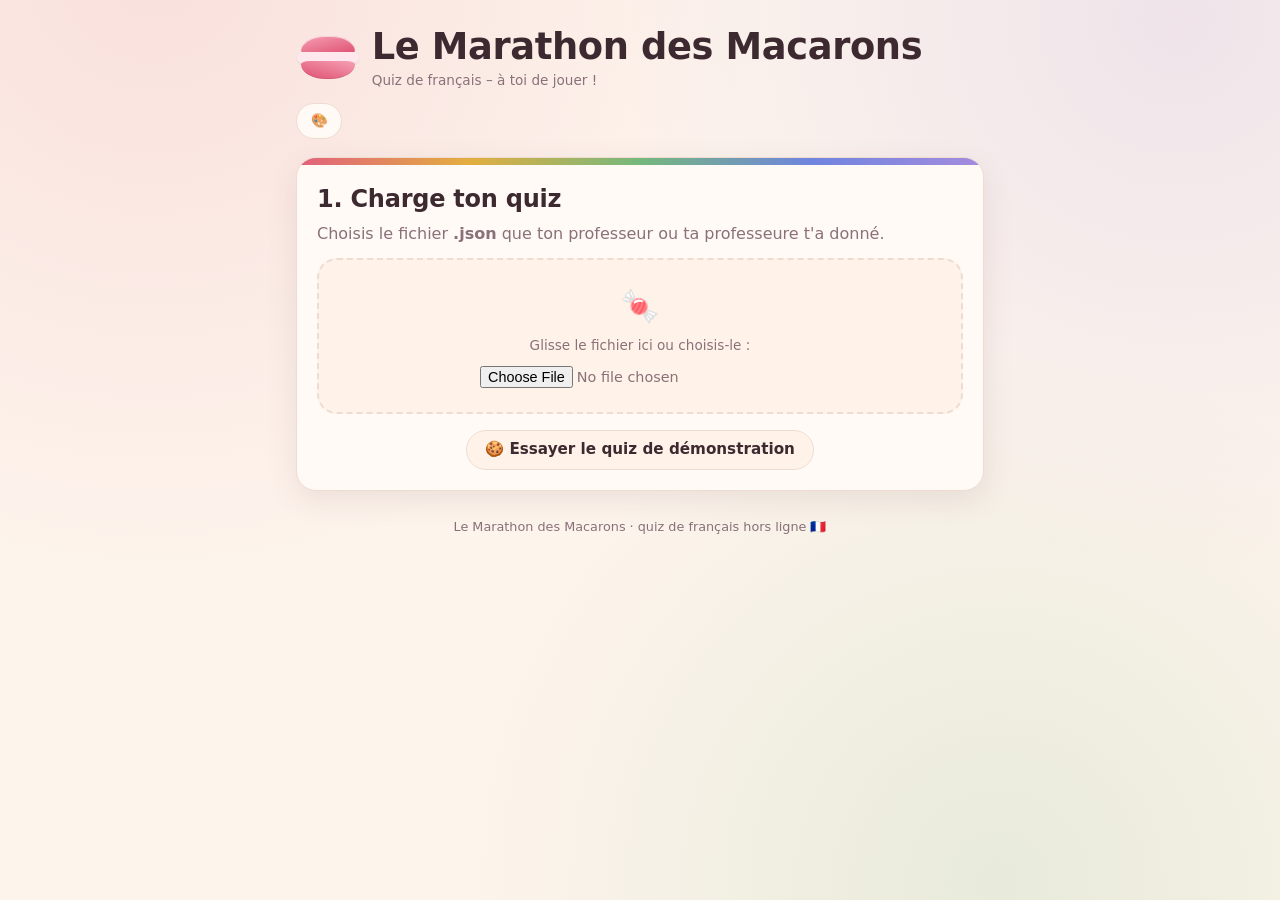
==== eleve.html @ 280887c2 "Le Marathon des Macarons: lokales Französisch-Quiz mit Lehrer- und Schüler-App Eine reine Datei-App " ====
<!DOCTYPE html>
<html lang="fr">
<head>
  <meta charset="UTF-8">
  <meta name="viewport" content="width=device-width, initial-scale=1.0">
  <title>Le Marathon des Macarons – Quiz de français</title>
  <link rel="icon" href="data:image/svg+xml,%3Csvg xmlns='http://www.w3.org/2000/svg' viewBox='0 0 64 64'%3E%3Cellipse cx='32' cy='23' rx='27' ry='16' fill='%23f6a0b4'/%3E%3Crect x='3' y='27' width='58' height='12' rx='6' fill='%23ffe7ee'/%3E%3Cellipse cx='32' cy='43' rx='27' ry='16' fill='%23de4f70'/%3E%3C/svg%3E">
  <link rel="stylesheet" href="assets/macaron.css">
  <link rel="stylesheet" href="assets/player.css">
  <style>
    .dropzone {
      border: 2px dashed var(--bord);
      border-radius: var(--rayon);
      padding: 22px;
      text-align: center;
      background: var(--coque-2);
      transition: border-color .15s ease, background .15s ease;
    }
    .dropzone.survol { border-color: var(--framboise); background: var(--framboise-voile); }
    .dropzone input[type="file"] { margin: 10px auto 0; max-width: 320px; }
    .resume { display: grid; gap: 6px; margin: 0 0 1rem; padding: 0; list-style: none; }
    .resume li { display: flex; gap: .5rem; align-items: baseline; font-size: .92rem; }
    .resume b { font-weight: 700; }
    .nom-actuel { font-size: 1.5rem; font-weight: 800; color: var(--framboise); }
    .reglages { border-top: 1px solid var(--bord); margin-top: 1rem; padding-top: 1rem; }
    .reglages fieldset { border: none; padding: 0; margin: 0 0 .8rem; }
    .reglages legend { font-weight: 700; font-size: .88rem; padding: 0; margin-bottom: .35rem; }
  </style>
</head>
<body>
  <div class="page page--etroite">
    <div class="topbar">
      <div class="brand">
        <span class="macaron macaron--l" data-flavor="framboise" aria-hidden="true">
          <i class="coque-haut"></i><i class="ganache"></i><i class="coque-bas"></i>
        </span>
        <div>
          <h1>Le Marathon des Macarons</h1>
          <p class="muted small" id="sousTitre">Quiz de français – à toi de jouer !</p>
        </div>
      </div>
      <div class="spacer"></div>
      <button type="button" class="theme-toggle" id="btnTheme" title="Changer les couleurs">🎨</button>
    </div>

    <!-- 1. Charger -->
    <section class="card card--ganache" data-ecran="charger">
      <h2>1. Charge ton quiz</h2>
      <p class="muted">Choisis le fichier <strong>.json</strong> que ton professeur ou ta professeure t'a donné.</p>
      <div class="dropzone" id="zoneDepot">
        <div style="font-size:2rem" aria-hidden="true">🍬</div>
        <p class="small muted" style="margin:.2rem 0 0">Glisse le fichier ici ou choisis-le&nbsp;:</p>
        <input type="file" id="fichierQuiz" accept=".json,application/json" aria-label="Fichier du quiz">
      </div>
      <div class="row row--center" style="margin-top:1rem">
        <button type="button" class="btn btn--doux" id="btnDemo">🍪 Essayer le quiz de démonstration</button>
      </div>
    </section>

    <!-- 2. Préparation -->
    <section class="card card--ganache hidden" data-ecran="preparer">
      <h2 id="titreQuiz">Quiz</h2>
      <p class="muted" id="sousTitreQuiz"></p>

      <ul class="resume" id="resumeQuiz"></ul>

      <div class="card" style="box-shadow:none">
        <h3>Ton nom de course</h3>
        <p class="muted small">Un prénom est tiré au sort. Tu peux le changer ou écrire le tien.</p>
        <p class="nom-actuel" id="nomActuel">Camille</p>
        <div class="row">
          <input type="text" id="champNom" maxlength="28" aria-label="Ton nom" placeholder="Ton nom">
          <button type="button" class="btn btn--doux" id="btnTirerNom">🎲 Tirer un autre nom</button>
        </div>
        <p class="small muted hidden" id="meilleurScore"></p>
      </div>

      <div class="reglages hidden" id="reglagesEleve">
        <h3>Tes réglages</h3>
        <p class="muted small">Ton professeur t'autorise à choisir toi-même.</p>

        <fieldset>
          <legend>Ordre des questions</legend>
          <label class="check"><input type="radio" name="ordre" value="sequential"><span>Dans l'ordre du quiz</span></label>
          <label class="check"><input type="radio" name="ordre" value="random"><span>Au hasard 🎲</span></label>
        </fieldset>

        <fieldset>
          <legend>Nombre de questions</legend>
          <label class="check"><input type="radio" name="nombre" value="all"><span>Toutes les questions (<span id="totalQuestions">0</span>)</span></label>
          <label class="check">
            <input type="radio" name="nombre" value="fixed">
            <span>Exactement
              <input type="number" class="nombre-mini" id="nombreExact" min="1" value="10" aria-label="Nombre exact de questions">
              questions</span>
          </label>
          <label class="check">
            <input type="radio" name="nombre" value="range">
            <span>Au hasard entre
              <input type="number" class="nombre-mini" id="nombreMin" min="1" value="5" aria-label="Minimum">
              et
              <input type="number" class="nombre-mini" id="nombreMax" min="1" value="10" aria-label="Maximum">
              questions</span>
          </label>
        </fieldset>
      </div>

      <div class="row row--center" style="margin-top:1rem">
        <button type="button" class="btn" id="btnCommencer">🏁 Commencer le marathon</button>
        <button type="button" class="btn btn--doux" id="btnAutreQuiz">Changer de quiz</button>
      </div>
    </section>

    <!-- 3. Jeu -->
    <section class="hidden" data-ecran="jeu">
      <div id="zoneJeu"></div>
      <div class="row row--center" style="margin-top:1rem">
        <button type="button" class="btn btn--doux btn--mini" id="btnAbandonner">Quitter le quiz</button>
      </div>
    </section>

    <footer class="app-footer">
      Le Marathon des Macarons · quiz de français hors ligne 🇫🇷
    </footer>
  </div>

  <script src="assets/core.js"></script>
  <script src="assets/player.js"></script>
  <script src="assets/demo.js"></script>
  <script src="assets/eleve.js"></script>
</body>
</html>
---- assets/macaron.css ----
/* ==========================================================================
   Le Marathon des Macarons – gemeinsames Design-System
   Ein Macaron besteht aus zwei Schalen (coques) und einer Fuellung (ganache).
   Dieses Motiv zieht sich durch Farben, Karten, Buttons und Fortschritt.
   ========================================================================== */

/* ---------- 1. Farbtoken ---------- */
:root {
  color-scheme: light dark;

  /* Grundflaechen */
  --creme: #fdf4ec;
  --creme-2: #f6e6d8;
  --coque: #fffaf5;
  --coque-2: #fff3e9;
  --encre: #3d2a30;
  --doux: #8a7079;
  --bord: #efdcd1;
  --ombre: 0 10px 30px rgba(94, 54, 66, 0.10);
  --ombre-forte: 0 18px 44px rgba(94, 54, 66, 0.18);

  /* Macaron-Sorten */
  --framboise: #de4f70;
  --framboise-clair: #f38aa2;
  --framboise-voile: rgba(222, 79, 112, 0.12);
  --pistache: #66b06f;
  --pistache-voile: rgba(102, 176, 111, 0.14);
  --lavande: #9b7fdb;
  --lavande-voile: rgba(155, 127, 219, 0.14);
  --citron: #e0a52c;
  --citron-voile: rgba(224, 165, 44, 0.16);
  --myrtille: #5f77dd;
  --myrtille-voile: rgba(95, 119, 221, 0.14);
  --chocolat: #7d5241;

  /* Bedeutungen */
  --juste: var(--pistache);
  --faux: var(--framboise);
  --champ-bg: #fffdfb;

  --rayon: 20px;
  --rayon-s: 12px;
  --police: "Avenir Next", "Segoe UI", system-ui, -apple-system, BlinkMacSystemFont, sans-serif;
}

/* Dunkles Schema: Schokoladen-Atelier */
@media (prefers-color-scheme: dark) {
  :root:not([data-theme="light"]) {
    --creme: #1d1418;
    --creme-2: #241a1f;
    --coque: #2a1e23;
    --coque-2: #33242a;
    --encre: #f6e8e2;
    --doux: #b59ca5;
    --bord: #453137;
    --ombre: 0 10px 30px rgba(0, 0, 0, 0.45);
    --ombre-forte: 0 18px 44px rgba(0, 0, 0, 0.6);
    --framboise: #f2718e;
    --framboise-clair: #f9a3b7;
    --framboise-voile: rgba(242, 113, 142, 0.18);
    --pistache: #86cb8e;
    --pistache-voile: rgba(134, 203, 142, 0.18);
    --lavande: #b79ff0;
    --lavande-voile: rgba(183, 159, 240, 0.18);
    --citron: #f0c057;
    --citron-voile: rgba(240, 192, 87, 0.2);
    --myrtille: #8b9df0;
    --myrtille-voile: rgba(139, 157, 240, 0.18);
    --champ-bg: #221a1e;
  }
}
:root[data-theme="dark"] {
  --creme: #1d1418;
  --creme-2: #241a1f;
  --coque: #2a1e23;
  --coque-2: #33242a;
  --encre: #f6e8e2;
  --doux: #b59ca5;
  --bord: #453137;
  --ombre: 0 10px 30px rgba(0, 0, 0, 0.45);
  --ombre-forte: 0 18px 44px rgba(0, 0, 0, 0.6);
  --framboise: #f2718e;
  --framboise-clair: #f9a3b7;
  --framboise-voile: rgba(242, 113, 142, 0.18);
  --pistache: #86cb8e;
  --pistache-voile: rgba(134, 203, 142, 0.18);
  --lavande: #b79ff0;
  --lavande-voile: rgba(183, 159, 240, 0.18);
  --citron: #f0c057;
  --citron-voile: rgba(240, 192, 87, 0.2);
  --myrtille: #8b9df0;
  --myrtille-voile: rgba(139, 157, 240, 0.18);
  --champ-bg: #221a1e;
}

/* ---------- 2. Basis ---------- */
* { box-sizing: border-box; }

html, body { min-height: 100%; }

body {
  margin: 0;
  font-family: var(--police);
  color: var(--encre);
  background:
    radial-gradient(circle at 12% -4%, var(--framboise-voile), transparent 42%),
    radial-gradient(circle at 92% 2%, var(--lavande-voile), transparent 38%),
    radial-gradient(circle at 78% 98%, var(--pistache-voile), transparent 40%),
    var(--creme);
  background-attachment: fixed;
  line-height: 1.55;
  -webkit-text-size-adjust: 100%;
}

h1, h2, h3, h4 { line-height: 1.25; margin: 0 0 0.5rem; letter-spacing: -0.01em; }
h1 { font-size: clamp(1.6rem, 4vw, 2.3rem); }
h2 { font-size: clamp(1.2rem, 2.6vw, 1.5rem); }
h3 { font-size: 1.05rem; }
p { margin: 0 0 0.7rem; }
a { color: var(--framboise); }

.page { max-width: 1120px; margin: 0 auto; padding: 24px 16px 64px; }
.page--etroite { max-width: 720px; }

.muted { color: var(--doux); }
.small { font-size: 0.85rem; }
.tiny { font-size: 0.76rem; }
.center { text-align: center; }
.hidden { display: none !important; }
.stack > * + * { margin-top: 0.75rem; }
.row { display: flex; flex-wrap: wrap; gap: 10px; align-items: center; }
.row--end { justify-content: flex-end; }
.row--between { justify-content: space-between; }
.row--center { justify-content: center; }
.spacer { flex: 1 1 auto; }

/* ---------- 3. Das Macaron ---------- */
.macaron {
  --taille: 34px;
  --m-base: var(--framboise);
  --m-clair: var(--framboise-clair);
  --m-ganache: #ffe9f0;
  position: relative;
  display: inline-block;
  flex: none;
  width: var(--taille);
  height: calc(var(--taille) * 0.78);
  /* Platz fuer die seitlich ueberstehende Fuellung */
  margin-inline: calc(var(--taille) * 0.09);
  vertical-align: middle;
}
.macaron i {
  position: absolute;
  left: 0;
  right: 0;
  display: block;
}
.macaron .coque-haut {
  top: 0;
  height: 42%;
  border-radius: 50% 50% 18% 18% / 90% 90% 20% 20%;
  background: linear-gradient(165deg, var(--m-clair), var(--m-base));
  box-shadow: inset 0 1px 0 rgba(255, 255, 255, 0.6);
}
.macaron .ganache {
  top: 38%;
  height: 26%;
  left: -8%;
  right: -8%;
  border-radius: 999px;
  background: var(--m-ganache);
  box-shadow: 0 1px 2px rgba(0, 0, 0, 0.08);
}
.macaron .coque-bas {
  bottom: 0;
  height: 42%;
  border-radius: 18% 18% 50% 50% / 20% 20% 90% 90%;
  background: linear-gradient(15deg, var(--m-base), var(--m-clair));
  box-shadow: inset 0 -1px 0 rgba(0, 0, 0, 0.08);
}

.macaron[data-flavor="framboise"] { --m-base: #de4f70; --m-clair: #f6a0b4; --m-ganache: #ffe7ee; }
.macaron[data-flavor="pistache"]  { --m-base: #6cb175; --m-clair: #a9d9ad; --m-ganache: #eefaea; }
.macaron[data-flavor="lavande"]   { --m-base: #9b7fdb; --m-clair: #c5b1f0; --m-ganache: #f1ecff; }
.macaron[data-flavor="citron"]    { --m-base: #e6b23c; --m-clair: #f7d783; --m-ganache: #fff5dc; }
.macaron[data-flavor="myrtille"]  { --m-base: #5f77dd; --m-clair: #a3b2f2; --m-ganache: #e9edff; }
.macaron[data-flavor="chocolat"]  { --m-base: #8a5a45; --m-clair: #bd8b72; --m-ganache: #f6e6da; }
.macaron[data-flavor="vanille"]   { --m-base: #d9c39a; --m-clair: #f0e3c6; --m-ganache: #fffaf0; }

.macaron--xs { --taille: 18px; }
.macaron--s { --taille: 26px; }
.macaron--l { --taille: 54px; }
.macaron--xl { --taille: 84px; }

/* Zustaende im Fortschrittsbalken */
.macaron--todo { filter: saturate(0.12) opacity(0.5); }
.macaron--rate { filter: saturate(0.3) opacity(0.85); }
.macaron--rate::after {
  content: "";
  position: absolute;
  left: 46%;
  top: 4%;
  width: 8%;
  height: 92%;
  background: rgba(0, 0, 0, 0.28);
  transform: rotate(12deg);
  border-radius: 2px;
}
.macaron--actif { animation: macaron-pouls 1.5s ease-in-out infinite; }
@keyframes macaron-pouls {
  0%, 100% { transform: translateY(0) scale(1); }
  50% { transform: translateY(-3px) scale(1.06); }
}

/* ---------- 4. Karten ---------- */
.card {
  position: relative;
  background: var(--coque);
  border: 1px solid var(--bord);
  border-radius: var(--rayon);
  padding: 20px;
  box-shadow: var(--ombre);
}
.card + .card { margin-top: 16px; }
.card--ganache { padding-top: 26px; overflow: hidden; }
/* Die "Fuellung": ein farbiger Streifen am oberen Kartenrand */
.card--ganache::before {
  content: "";
  position: absolute;
  inset: 0 0 auto 0;
  height: 7px;
  background: linear-gradient(90deg, var(--framboise), var(--citron), var(--pistache), var(--myrtille), var(--lavande));
  opacity: 0.9;
}
.card__title { display: flex; align-items: center; gap: 10px; margin-bottom: 4px; }

/* ---------- 5. Buttons ---------- */
.btn {
  appearance: none;
  border: 1px solid transparent;
  border-radius: 999px;
  padding: 0.6rem 1.15rem;
  font: inherit;
  font-weight: 650;
  font-size: 0.95rem;
  cursor: pointer;
  display: inline-flex;
  align-items: center;
  justify-content: center;
  gap: 0.45rem;
  color: #fff;
  background: linear-gradient(135deg, var(--framboise-clair), var(--framboise));
  box-shadow: 0 6px 16px var(--framboise-voile);
  transition: transform 0.12s ease, box-shadow 0.12s ease, filter 0.12s ease;
  text-decoration: none;
  line-height: 1.3;
}
.btn:hover { transform: translateY(-1px); filter: brightness(1.04); box-shadow: var(--ombre); }
.btn:active { transform: translateY(0); filter: brightness(0.97); }
.btn:focus-visible { outline: 3px solid var(--lavande); outline-offset: 2px; }
.btn[disabled] { opacity: 0.5; cursor: not-allowed; transform: none; filter: none; }

.btn--doux {
  background: var(--coque-2);
  color: var(--encre);
  border-color: var(--bord);
  box-shadow: none;
}
.btn--doux:hover { background: var(--creme-2); }
.btn--pistache { background: linear-gradient(135deg, #9ad3a0, var(--pistache)); box-shadow: 0 6px 16px var(--pistache-voile); }
.btn--lavande { background: linear-gradient(135deg, #c2adf2, var(--lavande)); box-shadow: 0 6px 16px var(--lavande-voile); }
.btn--danger { background: none; color: var(--framboise); border-color: var(--bord); box-shadow: none; }
.btn--danger:hover { background: var(--framboise-voile); }
.btn--mini { padding: 0.28rem 0.7rem; font-size: 0.8rem; }
.btn--bloc { width: 100%; }

.icon-btn {
  appearance: none;
  border: 1px solid var(--bord);
  background: var(--coque-2);
  color: var(--doux);
  border-radius: 999px;
  width: 34px;
  height: 34px;
  display: inline-flex;
  align-items: center;
  justify-content: center;
  cursor: pointer;
  font-size: 0.95rem;
  padding: 0;
  flex: none;
  transition: background 0.12s ease, color 0.12s ease;
}
.icon-btn:hover { background: var(--creme-2); color: var(--encre); }
.icon-btn:focus-visible { outline: 3px solid var(--lavande); outline-offset: 2px; }

/* ---------- 6. Formularfelder ---------- */
label { display: block; font-size: 0.88rem; font-weight: 650; margin-bottom: 0.3rem; }
.field { margin-bottom: 0.9rem; }
.field > .hint { display: block; margin-top: 0.25rem; font-size: 0.78rem; color: var(--doux); }

input[type="text"],
input[type="number"],
input[type="search"],
textarea,
select {
  width: 100%;
  padding: 0.55rem 0.7rem;
  border-radius: var(--rayon-s);
  border: 1.5px solid var(--bord);
  background: var(--champ-bg);
  color: var(--encre);
  font: inherit;
  font-size: 0.95rem;
}
textarea { min-height: 72px; resize: vertical; }
input:focus, textarea:focus, select:focus {
  outline: none;
  border-color: var(--framboise);
  box-shadow: 0 0 0 3px var(--framboise-voile);
}
input[type="file"] {
  width: 100%;
  font: inherit;
  font-size: 0.9rem;
  color: var(--doux);
}
input[type="range"] { width: 100%; accent-color: var(--framboise); }
input[type="checkbox"], input[type="radio"] { accent-color: var(--framboise); width: 1.05rem; height: 1.05rem; }

.check {
  display: flex;
  align-items: flex-start;
  gap: 0.55rem;
  font-weight: 500;
  font-size: 0.92rem;
  margin: 0 0 0.55rem;
  cursor: pointer;
}
.check input { margin-top: 0.2rem; flex: none; }

/* Schmales Zahlenfeld, das mitten im Fliesstext steht */
input.nombre-mini {
  display: inline-block;
  width: 5rem;
  padding: 0.3rem 0.45rem;
}

.grid-2 { display: grid; grid-template-columns: repeat(auto-fit, minmax(210px, 1fr)); gap: 0 16px; }

/* ---------- 7. Pastilles / Badges ---------- */
.pill {
  display: inline-flex;
  align-items: center;
  gap: 0.35rem;
  padding: 0.16rem 0.65rem;
  border-radius: 999px;
  font-size: 0.76rem;
  font-weight: 650;
  background: var(--coque-2);
  border: 1px solid var(--bord);
  color: var(--doux);
  white-space: nowrap;
}
.pill--framboise { background: var(--framboise-voile); color: var(--framboise); border-color: transparent; }
.pill--pistache { background: var(--pistache-voile); color: var(--pistache); border-color: transparent; }
.pill--lavande { background: var(--lavande-voile); color: var(--lavande); border-color: transparent; }
.pill--citron { background: var(--citron-voile); color: var(--citron); border-color: transparent; }
.pill--myrtille { background: var(--myrtille-voile); color: var(--myrtille); border-color: transparent; }

/* ---------- 8. Fortschritt: eine Reihe Macarons ---------- */
.macaron-bar {
  display: flex;
  flex-wrap: wrap;
  gap: 6px;
  align-items: flex-end;
  justify-content: center;
  padding: 4px 0 8px;
}

/* ---------- 9. Modal ---------- */
.modal-backdrop {
  position: fixed;
  inset: 0;
  background: rgba(45, 25, 32, 0.55);
  backdrop-filter: blur(3px);
  display: flex;
  align-items: center;
  justify-content: center;
  padding: 16px;
  z-index: 50;
}
.modal {
  background: var(--coque);
  border: 1px solid var(--bord);
  border-radius: var(--rayon);
  box-shadow: var(--ombre-forte);
  width: min(720px, 100%);
  max-height: min(88vh, 900px);
  overflow: auto;
  padding: 22px;
}
.modal--large { width: min(920px, 100%); }

/* ---------- 10. Toast ---------- */
.toast-zone {
  position: fixed;
  left: 50%;
  bottom: 22px;
  transform: translateX(-50%);
  display: flex;
  flex-direction: column;
  gap: 8px;
  z-index: 80;
  pointer-events: none;
  width: min(420px, calc(100vw - 32px));
}
.toast {
  background: var(--encre);
  color: var(--creme);
  border-radius: 999px;
  padding: 0.6rem 1.1rem;
  font-size: 0.9rem;
  font-weight: 600;
  box-shadow: var(--ombre-forte);
  text-align: center;
  animation: toast-in 0.25s ease;
}
.toast--erreur { background: var(--framboise); color: #fff; }
.toast--ok { background: var(--pistache); color: #12250f; }
@keyframes toast-in {
  from { opacity: 0; transform: translateY(10px); }
  to { opacity: 1; transform: translateY(0); }
}

/* ---------- 11. Kopfzeile ---------- */
.topbar {
  display: flex;
  align-items: center;
  gap: 12px;
  flex-wrap: wrap;
  margin-bottom: 18px;
}
.brand { display: flex; align-items: center; gap: 12px; text-decoration: none; color: inherit; }
.brand h1 { margin: 0; }
.brand p { margin: 0; }

.theme-toggle {
  appearance: none;
  border: 1px solid var(--bord);
  background: var(--coque);
  color: var(--encre);
  border-radius: 999px;
  padding: 0.4rem 0.85rem;
  cursor: pointer;
  font: inherit;
  font-size: 0.85rem;
  display: inline-flex;
  align-items: center;
  gap: 0.4rem;
}
.theme-toggle:hover { background: var(--coque-2); }

.app-footer {
  text-align: center;
  color: var(--doux);
  font-size: 0.8rem;
  padding: 26px 16px 8px;
}

/* ---------- 12. Bewegung sparsam ---------- */
@media (prefers-reduced-motion: reduce) {
  *, *::before, *::after {
    animation-duration: 0.001ms !important;
    animation-iteration-count: 1 !important;
    transition-duration: 0.001ms !important;
  }
}
---- assets/player.css ----
/* ==========================================================================
   Spiel-Oberflaeche (Schueler-App und Vorschau im Lehrer-Editor)
   ========================================================================== */

.player { max-width: 720px; margin: 0 auto; }

.player__head { margin-bottom: 14px; }
.player__meta {
  display: flex;
  align-items: center;
  gap: 10px;
  flex-wrap: wrap;
  justify-content: space-between;
  font-size: 0.85rem;
  color: var(--doux);
}
.player__score { font-weight: 800; color: var(--framboise); font-variant-numeric: tabular-nums; }

.chrono {
  display: inline-flex;
  align-items: center;
  gap: 0.3rem;
  font-variant-numeric: tabular-nums;
  font-weight: 650;
}
.chrono__jauge {
  width: 64px;
  height: 7px;
  border-radius: 999px;
  background: var(--coque-2);
  border: 1px solid var(--bord);
  overflow: hidden;
}
.chrono__jauge i {
  display: block;
  height: 100%;
  background: linear-gradient(90deg, var(--citron), var(--framboise));
  transition: width 0.2s linear;
}

.question-card { overflow: hidden; }
.question-prompt {
  font-size: clamp(1.05rem, 2.6vw, 1.3rem);
  font-weight: 650;
  margin: 0.3rem 0 1rem;
  white-space: pre-wrap;
}

.options { display: grid; gap: 8px; }
.option {
  display: flex;
  align-items: center;
  gap: 0.6rem;
  width: 100%;
  text-align: left;
  padding: 0.7rem 0.9rem;
  border-radius: 14px;
  border: 1.5px solid var(--bord);
  background: var(--coque-2);
  color: var(--encre);
  font: inherit;
  font-size: 0.98rem;
  cursor: pointer;
  transition: transform 0.1s ease, border-color 0.12s ease, background 0.12s ease;
}
.option:hover:not([disabled]) { border-color: var(--framboise); transform: translateX(2px); }
.option:focus-visible { outline: 3px solid var(--lavande); outline-offset: 2px; }
.option[disabled] { cursor: default; }
.option__key {
  flex: none;
  width: 26px;
  height: 26px;
  border-radius: 999px;
  background: var(--coque);
  border: 1.5px solid var(--bord);
  display: inline-flex;
  align-items: center;
  justify-content: center;
  font-size: 0.8rem;
  font-weight: 800;
  color: var(--doux);
}
.option__text { flex: 1 1 auto; }
.option--juste { border-color: var(--pistache); background: var(--pistache-voile); }
.option--juste .option__key { border-color: var(--pistache); color: var(--pistache); }
.option--rate { border-color: var(--framboise); background: var(--framboise-voile); }
.option--rate .option__key { border-color: var(--framboise); color: var(--framboise); }
.option--pale { opacity: 0.55; }

.vf-row { display: grid; grid-template-columns: 1fr 1fr; gap: 10px; }
.vf-row .option { justify-content: center; font-size: 1.05rem; font-weight: 700; }

.gap-phrase {
  font-size: clamp(1rem, 2.4vw, 1.2rem);
  line-height: 2.4;
  margin-bottom: 0.8rem;
  white-space: pre-wrap;
}
.gap-input {
  display: inline-block;
  width: auto;
  min-width: 7ch;
  max-width: 100%;
  padding: 0.2rem 0.5rem;
  border-radius: 10px;
  border: 1.5px dashed var(--framboise);
  background: var(--champ-bg);
  font: inherit;
  font-size: 0.95em;
  text-align: center;
}
.gap-input--juste { border-style: solid; border-color: var(--pistache); background: var(--pistache-voile); }
.gap-input--rate { border-style: solid; border-color: var(--framboise); background: var(--framboise-voile); }

.text-answer { display: flex; gap: 8px; flex-wrap: wrap; }
.text-answer input { flex: 1 1 220px; }

.hint-box {
  margin-top: 0.8rem;
  padding: 0.65rem 0.85rem;
  border-radius: 14px;
  background: var(--citron-voile);
  border: 1px solid transparent;
  font-size: 0.92rem;
}

.feedback {
  margin-top: 1rem;
  padding: 0.85rem 1rem;
  border-radius: 16px;
  border: 1.5px solid var(--bord);
  background: var(--coque-2);
}
.feedback--juste { border-color: var(--pistache); background: var(--pistache-voile); }
.feedback--rate { border-color: var(--framboise); background: var(--framboise-voile); }
.feedback__title { display: flex; align-items: center; gap: 0.5rem; font-weight: 800; margin-bottom: 0.3rem; }
.feedback__line { margin: 0.15rem 0; font-size: 0.92rem; }
.feedback__points {
  display: inline-flex;
  align-items: center;
  gap: 0.35rem;
  padding: 0.1rem 0.6rem;
  border-radius: 999px;
  background: var(--coque);
  border: 1px solid var(--bord);
  font-weight: 800;
  font-size: 0.82rem;
  font-variant-numeric: tabular-nums;
}

/* Reaktionen */
.fx-juste { animation: pouls-juste 560ms ease-out; }
@keyframes pouls-juste {
  0% { box-shadow: var(--ombre); }
  35% { box-shadow: 0 0 0 10px var(--pistache-voile); }
  100% { box-shadow: var(--ombre); }
}
.fx-rate { animation: secousse 380ms ease-in-out; }
@keyframes secousse {
  0%, 100% { transform: translateX(0); }
  25% { transform: translateX(-6px); }
  50% { transform: translateX(6px); }
  75% { transform: translateX(-3px); }
}

.confetti { position: absolute; inset: 0; pointer-events: none; overflow: hidden; border-radius: var(--rayon); }
.confetti span {
  position: absolute;
  top: -14px;
  width: 10px;
  height: 8px;
  border-radius: 999px 999px 40% 40%;
  animation: tombe 1000ms ease-in forwards;
}
@keyframes tombe {
  0% { transform: translateY(0) rotate(0deg); opacity: 1; }
  100% { transform: translateY(460px) rotate(300deg); opacity: 0; }
}

/* Ergebnis */
.result-score {
  font-size: clamp(2.4rem, 9vw, 3.6rem);
  font-weight: 850;
  line-height: 1;
  color: var(--framboise);
  font-variant-numeric: tabular-nums;
}
.stats-grid {
  display: grid;
  grid-template-columns: repeat(auto-fit, minmax(120px, 1fr));
  gap: 10px;
  margin: 1rem 0;
}
.stat {
  background: var(--coque-2);
  border: 1px solid var(--bord);
  border-radius: 14px;
  padding: 0.7rem;
  text-align: center;
}
.stat b { display: block; font-size: 1.25rem; font-variant-numeric: tabular-nums; }
.stat span { font-size: 0.76rem; color: var(--doux); }

.boite {
  display: flex;
  flex-wrap: wrap;
  gap: 8px;
  justify-content: center;
  padding: 14px;
  border-radius: 18px;
  background: var(--coque-2);
  border: 2px dashed var(--bord);
  margin-bottom: 1rem;
}

.recap { display: grid; gap: 8px; }
.recap__item {
  display: flex;
  gap: 0.7rem;
  padding: 0.6rem 0.8rem;
  border-radius: 14px;
  border: 1px solid var(--bord);
  background: var(--coque-2);
  font-size: 0.9rem;
}
.recap__mark { flex: none; font-weight: 800; }
.recap__item--juste { border-left: 4px solid var(--pistache); }
.recap__item--rate { border-left: 4px solid var(--framboise); }
.recap__q { font-weight: 650; margin-bottom: 0.15rem; }

@media (max-width: 480px) {
  .vf-row { grid-template-columns: 1fr; }
  .player__meta { font-size: 0.8rem; }
}
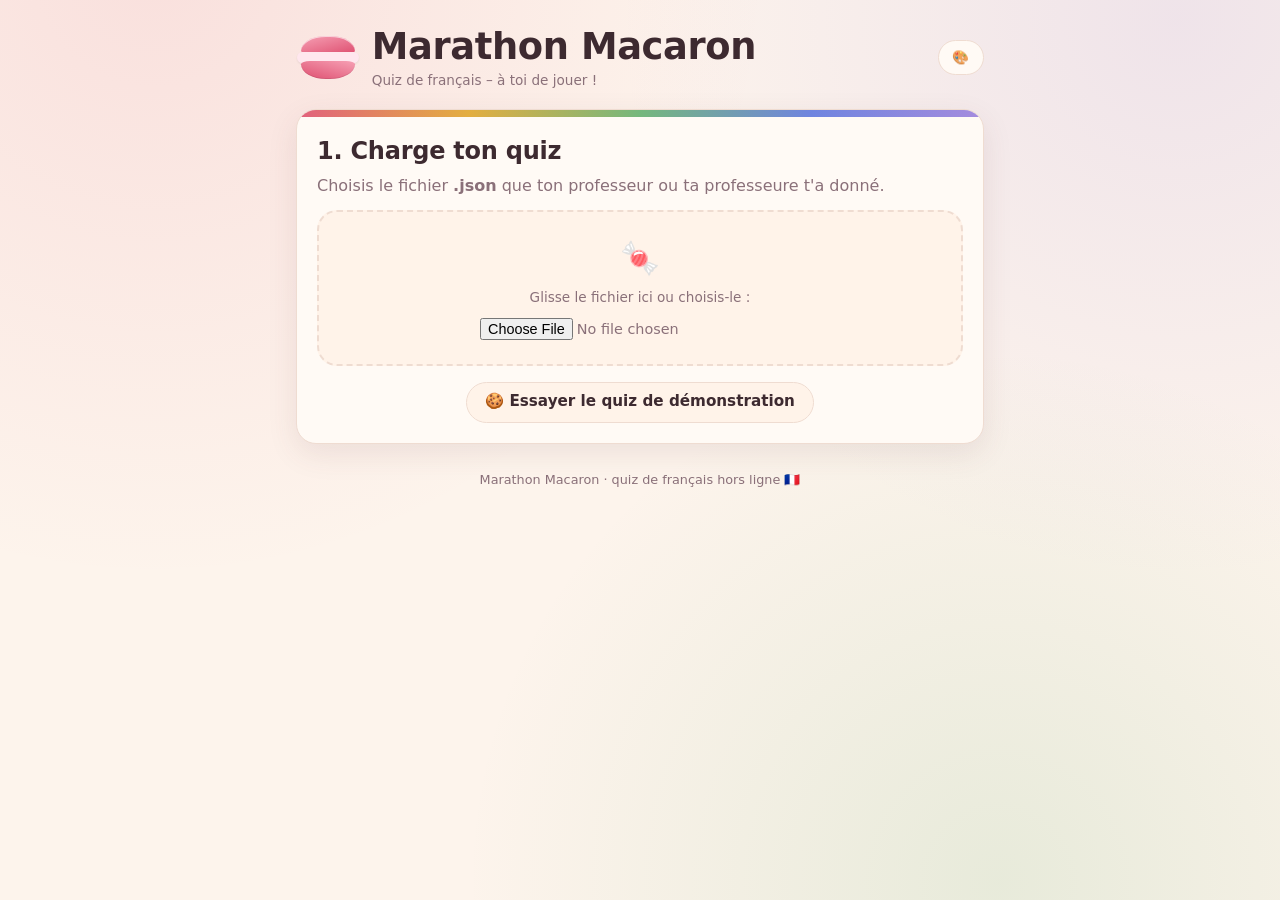
==== commit aded5091: "Escape-Modus "Le Coffre à Macarons", zwei neue Fragetypen, Umbenennung Die App heißt jetzt Marathon " ====
--- a/eleve.html
+++ b/eleve.html
@@ -3,10 +3,11 @@
 <head>
   <meta charset="UTF-8">
   <meta name="viewport" content="width=device-width, initial-scale=1.0">
-  <title>Le Marathon des Macarons – Quiz de français</title>
+  <title>Marathon Macaron – Quiz de français</title>
   <link rel="icon" href="data:image/svg+xml,%3Csvg xmlns='http://www.w3.org/2000/svg' viewBox='0 0 64 64'%3E%3Cellipse cx='32' cy='23' rx='27' ry='16' fill='%23f6a0b4'/%3E%3Crect x='3' y='27' width='58' height='12' rx='6' fill='%23ffe7ee'/%3E%3Cellipse cx='32' cy='43' rx='27' ry='16' fill='%23de4f70'/%3E%3C/svg%3E">
   <link rel="stylesheet" href="assets/macaron.css">
   <link rel="stylesheet" href="assets/player.css">
+  <link rel="stylesheet" href="assets/escape.css">
   <style>
     .dropzone {
       border: 2px dashed var(--bord);
@@ -21,6 +22,13 @@
     .resume { display: grid; gap: 6px; margin: 0 0 1rem; padding: 0; list-style: none; }
     .resume li { display: flex; gap: .5rem; align-items: baseline; font-size: .92rem; }
     .resume b { font-weight: 700; }
+    .intro-histoire {
+      padding: .8rem 1rem;
+      border-radius: 16px;
+      background: var(--lavande-voile);
+      font-size: .95rem;
+      white-space: pre-wrap;
+    }
     .nom-actuel { font-size: 1.5rem; font-weight: 800; color: var(--framboise); }
     .reglages { border-top: 1px solid var(--bord); margin-top: 1rem; padding-top: 1rem; }
     .reglages fieldset { border: none; padding: 0; margin: 0 0 .8rem; }
@@ -35,7 +43,7 @@
           <i class="coque-haut"></i><i class="ganache"></i><i class="coque-bas"></i>
         </span>
         <div>
-          <h1>Le Marathon des Macarons</h1>
+          <h1>Marathon Macaron</h1>
           <p class="muted small" id="sousTitre">Quiz de français – à toi de jouer !</p>
         </div>
       </div>
@@ -62,6 +70,8 @@
       <h2 id="titreQuiz">Quiz</h2>
       <p class="muted" id="sousTitreQuiz"></p>
 
+      <p class="intro-histoire hidden" id="introQuiz"></p>
+
       <ul class="resume" id="resumeQuiz"></ul>
 
       <div class="card" style="box-shadow:none">
@@ -80,13 +90,13 @@
         <p class="muted small">Ton professeur t'autorise à choisir toi-même.</p>
 
         <fieldset>
-          <legend>Ordre des questions</legend>
+          <legend id="legendeOrdre">Ordre des questions</legend>
           <label class="check"><input type="radio" name="ordre" value="sequential"><span>Dans l'ordre du quiz</span></label>
           <label class="check"><input type="radio" name="ordre" value="random"><span>Au hasard 🎲</span></label>
         </fieldset>
 
         <fieldset>
-          <legend>Nombre de questions</legend>
+          <legend id="legendeNombre">Nombre de questions</legend>
           <label class="check"><input type="radio" name="nombre" value="all"><span>Toutes les questions (<span id="totalQuestions">0</span>)</span></label>
           <label class="check">
             <input type="radio" name="nombre" value="fixed">
@@ -120,12 +130,14 @@
     </section>
 
     <footer class="app-footer">
-      Le Marathon des Macarons · quiz de français hors ligne 🇫🇷
+      Marathon Macaron · quiz de français hors ligne 🇫🇷
     </footer>
   </div>
 
   <script src="assets/core.js"></script>
+  <script src="assets/answers.js"></script>
   <script src="assets/player.js"></script>
+  <script src="assets/escape.js"></script>
   <script src="assets/demo.js"></script>
   <script src="assets/eleve.js"></script>
 </body>
--- a/assets/macaron.css
+++ b/assets/macaron.css
@@ -1,5 +1,5 @@
 /* ==========================================================================
-   Le Marathon des Macarons – gemeinsames Design-System
+   Marathon Macaron – gemeinsames Design-System
    Ein Macaron besteht aus zwei Schalen (coques) und einer Fuellung (ganache).
    Dieses Motiv zieht sich durch Farben, Karten, Buttons und Fortschritt.
    ========================================================================== */
--- a/assets/player.css
+++ b/assets/player.css
@@ -232,3 +232,102 @@
   .vf-row { grid-template-columns: 1fr; }
   .player__meta { font-size: 0.8rem; }
 }
+
+/* ---------- Zuordnung (associations) ---------- */
+.consigne { font-size: .85rem; color: var(--doux); margin: 0 0 .6rem; }
+
+.appariement {
+  display: grid;
+  grid-template-columns: 1fr 1fr;
+  gap: 10px;
+  align-items: start;
+}
+.appariement__col { display: grid; gap: 8px; align-content: start; }
+
+.lien {
+  --teinte: var(--bord);
+  display: flex;
+  align-items: center;
+  gap: .55rem;
+  width: 100%;
+  text-align: left;
+  padding: .6rem .7rem;
+  border-radius: 14px;
+  border: 1.5px solid var(--bord);
+  background: var(--coque-2);
+  color: var(--encre);
+  font: inherit;
+  font-size: .92rem;
+  cursor: pointer;
+  transition: border-color .12s ease, background .12s ease, transform .1s ease;
+}
+.lien:hover:not([disabled]) { border-color: var(--framboise); }
+.lien:focus-visible { outline: 3px solid var(--lavande); outline-offset: 2px; }
+.lien[disabled] { cursor: default; }
+.lien__puce {
+  flex: none;
+  width: 24px;
+  height: 24px;
+  border-radius: 999px;
+  border: 1.5px dashed var(--bord);
+  display: inline-flex;
+  align-items: center;
+  justify-content: center;
+  font-size: .78rem;
+  font-weight: 800;
+  color: #fff;
+}
+.lien__texte { flex: 1 1 auto; min-width: 0; }
+.lien--actif {
+  border-color: var(--framboise);
+  background: var(--framboise-voile);
+  transform: translateX(2px);
+}
+.lien--lie { border-color: var(--teinte); }
+.lien--lie .lien__puce { background: var(--teinte); border-style: solid; border-color: var(--teinte); }
+.lien--juste { border-color: var(--pistache); background: var(--pistache-voile); }
+.lien--rate { border-color: var(--framboise); background: var(--framboise-voile); }
+.lien__solution {
+  flex-basis: 100%;
+  font-size: .8rem;
+  color: var(--doux);
+  margin-top: .2rem;
+}
+
+/* ---------- Reihenfolge (remettre dans l'ordre) ---------- */
+.classement { list-style: none; margin: 0; padding: 0; display: grid; gap: 8px; counter-reset: rang; }
+.classement__item {
+  display: flex;
+  align-items: center;
+  gap: .6rem;
+  padding: .55rem .7rem;
+  border-radius: 14px;
+  border: 1.5px solid var(--bord);
+  background: var(--coque-2);
+  font-size: .95rem;
+}
+.classement__item:not(.fige) { cursor: grab; }
+.classement__item.glisse { opacity: .45; }
+.classement__item--juste { border-color: var(--pistache); background: var(--pistache-voile); }
+.classement__item--rate { border-color: var(--framboise); background: var(--framboise-voile); }
+.classement__rang {
+  flex: none;
+  width: 26px;
+  height: 26px;
+  border-radius: 999px;
+  background: var(--framboise);
+  color: #fff;
+  font-weight: 800;
+  font-size: .8rem;
+  display: inline-flex;
+  align-items: center;
+  justify-content: center;
+}
+.classement__texte { flex: 1 1 auto; min-width: 0; }
+.classement__fleches { display: flex; gap: 4px; flex: none; }
+.classement__fleches .icon-btn { width: 30px; height: 30px; }
+
+@media (max-width: 480px) {
+  .appariement { grid-template-columns: 1fr; }
+  .appariement__col + .appariement__col { border-top: 1px dashed var(--bord); padding-top: 10px; }
+}
--- a/assets/escape.css
+++ b/assets/escape.css
@@ -0,0 +1,192 @@
+/* ==========================================================================
+   Le Coffre à Macarons – Escape-Modus
+   Stationen ("salles"), Code-Fragmente, Countdown und der Tresor.
+   ========================================================================== */
+
+.coffre { max-width: 760px; margin: 0 auto; }
+
+.coffre__barre {
+  display: flex;
+  align-items: center;
+  gap: 10px;
+  flex-wrap: wrap;
+  justify-content: space-between;
+  padding: .6rem .8rem;
+  border-radius: 999px;
+  background: var(--coque);
+  border: 1px solid var(--bord);
+  box-shadow: var(--ombre);
+  margin-bottom: 14px;
+}
+
+.chrono-grand {
+  display: inline-flex;
+  align-items: center;
+  gap: .4rem;
+  font-size: 1.25rem;
+  font-weight: 850;
+  font-variant-numeric: tabular-nums;
+  color: var(--encre);
+}
+.chrono-grand--presse { color: var(--framboise); animation: battement 1s ease-in-out infinite; }
+@keyframes battement {
+  0%, 100% { transform: scale(1); }
+  50% { transform: scale(1.06); }
+}
+
+/* Die gesammelten Code-Teile */
+.code-bande {
+  display: flex;
+  flex-wrap: wrap;
+  gap: 6px;
+  justify-content: center;
+  padding: .7rem;
+  border-radius: 16px;
+  background: var(--coque-2);
+  border: 2px dashed var(--bord);
+  margin-bottom: 14px;
+}
+.code-case {
+  min-width: 42px;
+  padding: .35rem .6rem;
+  border-radius: 10px;
+  background: var(--coque);
+  border: 1.5px solid var(--bord);
+  text-align: center;
+  font-weight: 800;
+  font-size: .95rem;
+  letter-spacing: .04em;
+  color: var(--doux);
+}
+.code-case--trouve {
+  border-color: var(--pistache);
+  background: var(--pistache-voile);
+  color: var(--encre);
+  animation: revele .45s ease-out;
+}
+@keyframes revele {
+  0% { transform: rotateX(90deg) scale(.8); opacity: 0; }
+  100% { transform: rotateX(0) scale(1); opacity: 1; }
+}
+
+/* Die Stationen */
+.salles {
+  display: grid;
+  grid-template-columns: repeat(auto-fill, minmax(190px, 1fr));
+  gap: 10px;
+  margin-bottom: 16px;
+}
+.salle {
+  display: flex;
+  flex-direction: column;
+  align-items: flex-start;
+  gap: .35rem;
+  text-align: left;
+  padding: .8rem .85rem;
+  border-radius: 18px;
+  border: 1.5px solid var(--bord);
+  background: var(--coque);
+  color: var(--encre);
+  font: inherit;
+  cursor: pointer;
+  box-shadow: var(--ombre);
+  transition: transform .12s ease, border-color .12s ease;
+}
+.salle:hover:not([disabled]) { transform: translateY(-2px); border-color: var(--framboise); }
+.salle:focus-visible { outline: 3px solid var(--lavande); outline-offset: 2px; }
+.salle[disabled] { cursor: not-allowed; opacity: .6; box-shadow: none; }
+.salle__tete { display: flex; align-items: center; gap: .5rem; width: 100%; }
+.salle__num {
+  flex: none;
+  width: 26px; height: 26px;
+  border-radius: 999px;
+  background: var(--coque-2);
+  border: 1.5px solid var(--bord);
+  display: inline-flex; align-items: center; justify-content: center;
+  font-size: .78rem; font-weight: 800; color: var(--doux);
+}
+.salle__titre { font-weight: 650; font-size: .93rem; }
+.salle__type { font-size: .76rem; color: var(--doux); }
+.salle--ouverte { border-color: var(--framboise); }
+.salle--ouverte .salle__num { background: var(--framboise); color: #fff; border-color: var(--framboise); }
+.salle--resolue { border-color: var(--pistache); background: var(--pistache-voile); }
+.salle--resolue .salle__num { background: var(--pistache); color: #12250f; border-color: var(--pistache); }
+.salle__gain {
+  align-self: stretch;
+  margin-top: .2rem;
+  padding: .25rem .5rem;
+  border-radius: 8px;
+  background: var(--coque);
+  border: 1px solid var(--pistache);
+  font-weight: 800;
+  font-size: .85rem;
+  text-align: center;
+  letter-spacing: .05em;
+}
+
+/* Der Tresor */
+.tresor { text-align: center; }
+.tresor__porte {
+  font-size: 3rem;
+  line-height: 1;
+  margin-bottom: .4rem;
+}
+.code-entree {
+  display: flex;
+  gap: 8px;
+  justify-content: center;
+  flex-wrap: wrap;
+  margin-top: .7rem;
+}
+.code-entree input {
+  max-width: 260px;
+  text-align: center;
+  font-weight: 800;
+  font-size: 1.1rem;
+  letter-spacing: .12em;
+  text-transform: uppercase;
+}
+.tresor--refus { animation: secousse 380ms ease-in-out; }
+
+.gain {
+  border-radius: 18px;
+  border: 2px solid var(--citron);
+  background: var(--citron-voile);
+  padding: 1.1rem;
+  text-align: center;
+  margin: 1rem 0;
+}
+.gain img { max-width: 100%; border-radius: 12px; }
+.gain__phrase {
+  font-size: 1.25rem;
+  font-weight: 700;
+  font-style: italic;
+}
+
+.station__gain {
+  margin-top: .8rem;
+  padding: .8rem;
+  border-radius: 16px;
+  background: var(--pistache-voile);
+  border: 1.5px solid var(--pistache);
+  text-align: center;
+}
+.station__gain b {
+  display: block;
+  font-size: 1.6rem;
+  letter-spacing: .12em;
+  margin-top: .2rem;
+}
+
+.prof-panneau {
+  margin-top: .8rem;
+  padding: .8rem;
+  border-radius: 16px;
+  background: var(--lavande-voile);
+  border: 1.5px solid transparent;
+}
+
+@media (max-width: 480px) {
+  .salles { grid-template-columns: 1fr; }
+  .coffre__barre { justify-content: center; }
+}
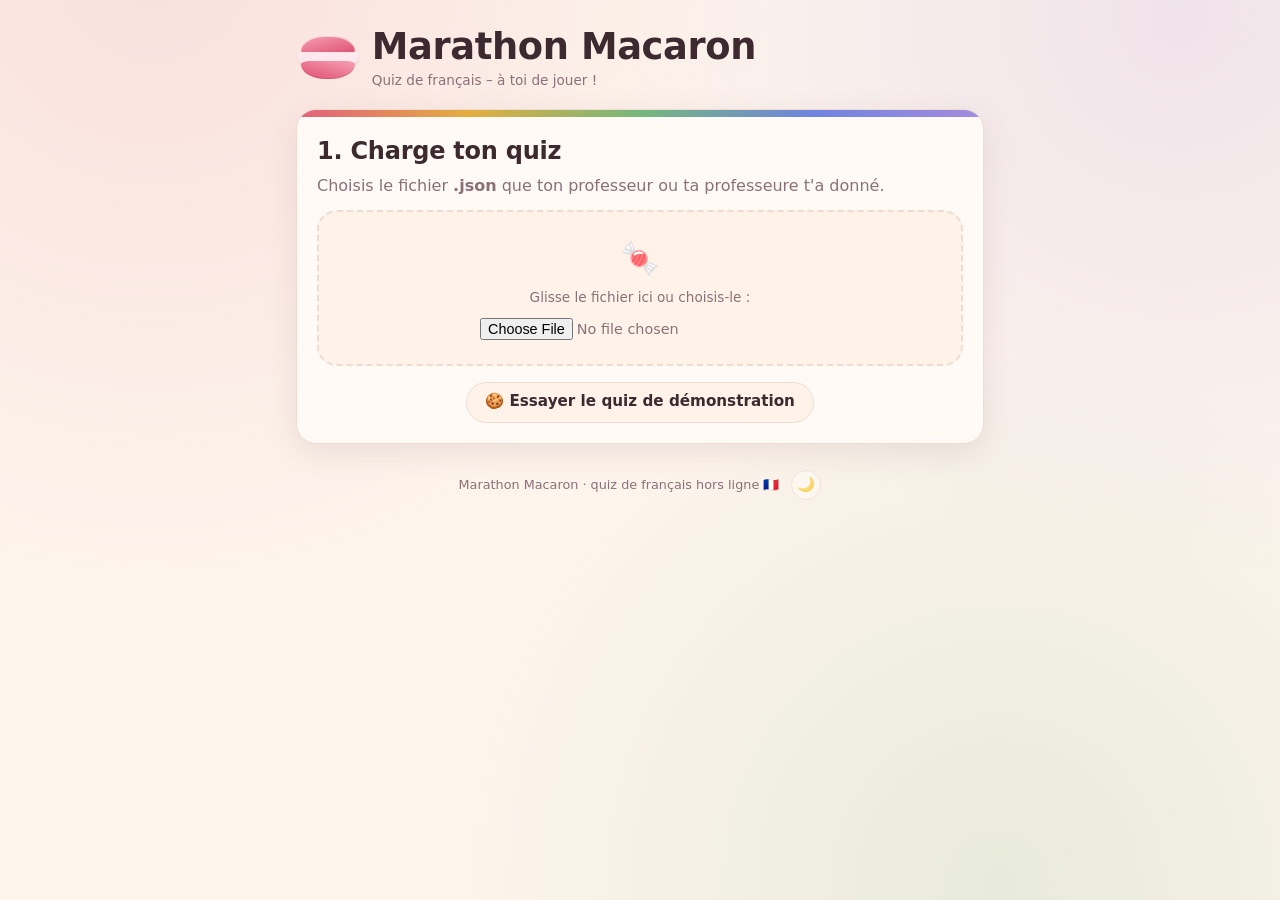
==== commit 4452d705: "Lücken wachsen mit, Karten auf einer Höhe, dezenter Farbschalter, Easteregg Lückentext: Das Eingabef" ====
--- a/eleve.html
+++ b/eleve.html
@@ -47,8 +47,6 @@
           <p class="muted small" id="sousTitre">Quiz de français – à toi de jouer !</p>
         </div>
       </div>
-      <div class="spacer"></div>
-      <button type="button" class="theme-toggle" id="btnTheme" title="Changer les couleurs">🎨</button>
     </div>
 
     <!-- 1. Charger -->
@@ -131,6 +129,7 @@
 
     <footer class="app-footer">
       Marathon Macaron · quiz de français hors ligne 🇫🇷
+      <button type="button" class="theme-btn" id="btnTheme"></button>
     </footer>
   </div>
 
--- a/assets/macaron.css
+++ b/assets/macaron.css
@@ -37,6 +37,15 @@
   --juste: var(--pistache);
   --faux: var(--framboise);
   --champ-bg: #fffdfb;
+
+  /* Die Macaron-Sorten – das Easteregg tauscht genau diese Werte aus. */
+  --p-framboise: #de4f70;  --p-framboise-clair: #f6a0b4;  --p-framboise-ganache: #ffe7ee;
+  --p-pistache:  #6cb175;  --p-pistache-clair:  #a9d9ad;  --p-pistache-ganache:  #eefaea;
+  --p-lavande:   #9b7fdb;  --p-lavande-clair:   #c5b1f0;  --p-lavande-ganache:   #f1ecff;
+  --p-citron:    #e6b23c;  --p-citron-clair:    #f7d783;  --p-citron-ganache:    #fff5dc;
+  --p-myrtille:  #5f77dd;  --p-myrtille-clair:  #a3b2f2;  --p-myrtille-ganache:  #e9edff;
+  --p-chocolat:  #8a5a45;  --p-chocolat-clair:  #bd8b72;  --p-chocolat-ganache:  #f6e6da;
+  --p-vanille:   #d9c39a;  --p-vanille-clair:   #f0e3c6;  --p-vanille-ganache:   #fffaf0;
 
   --rayon: 20px;
   --rayon-s: 12px;
@@ -179,13 +188,13 @@
   box-shadow: inset 0 -1px 0 rgba(0, 0, 0, 0.08);
 }
 
-.macaron[data-flavor="framboise"] { --m-base: #de4f70; --m-clair: #f6a0b4; --m-ganache: #ffe7ee; }
-.macaron[data-flavor="pistache"]  { --m-base: #6cb175; --m-clair: #a9d9ad; --m-ganache: #eefaea; }
-.macaron[data-flavor="lavande"]   { --m-base: #9b7fdb; --m-clair: #c5b1f0; --m-ganache: #f1ecff; }
-.macaron[data-flavor="citron"]    { --m-base: #e6b23c; --m-clair: #f7d783; --m-ganache: #fff5dc; }
-.macaron[data-flavor="myrtille"]  { --m-base: #5f77dd; --m-clair: #a3b2f2; --m-ganache: #e9edff; }
-.macaron[data-flavor="chocolat"]  { --m-base: #8a5a45; --m-clair: #bd8b72; --m-ganache: #f6e6da; }
-.macaron[data-flavor="vanille"]   { --m-base: #d9c39a; --m-clair: #f0e3c6; --m-ganache: #fffaf0; }
+.macaron[data-flavor="framboise"] { --m-base: var(--p-framboise); --m-clair: var(--p-framboise-clair); --m-ganache: var(--p-framboise-ganache); }
+.macaron[data-flavor="pistache"]  { --m-base: var(--p-pistache);  --m-clair: var(--p-pistache-clair);  --m-ganache: var(--p-pistache-ganache); }
+.macaron[data-flavor="lavande"]   { --m-base: var(--p-lavande);   --m-clair: var(--p-lavande-clair);   --m-ganache: var(--p-lavande-ganache); }
+.macaron[data-flavor="citron"]    { --m-base: var(--p-citron);    --m-clair: var(--p-citron-clair);    --m-ganache: var(--p-citron-ganache); }
+.macaron[data-flavor="myrtille"]  { --m-base: var(--p-myrtille);  --m-clair: var(--p-myrtille-clair);  --m-ganache: var(--p-myrtille-ganache); }
+.macaron[data-flavor="chocolat"]  { --m-base: var(--p-chocolat);  --m-clair: var(--p-chocolat-clair);  --m-ganache: var(--p-chocolat-ganache); }
+.macaron[data-flavor="vanille"]   { --m-base: var(--p-vanille);   --m-clair: var(--p-vanille-clair);   --m-ganache: var(--p-vanille-ganache); }
 
 .macaron--xs { --taille: 18px; }
 .macaron--s { --taille: 26px; }
@@ -222,6 +231,10 @@
   box-shadow: var(--ombre);
 }
 .card + .card { margin-top: 16px; }
+/* In Rastern sorgt die Rasterlücke für den Abstand – sonst rutscht die
+   zweite Karte nach unten und wird dadurch niedriger als die erste. */
+.grid-2 .card + .card,
+.portes .card + .card { margin-top: 0; }
 .card--ganache { padding-top: 26px; overflow: hidden; }
 /* Die "Fuellung": ein farbiger Streifen am oberen Kartenrand */
 .card--ganache::before {
@@ -461,6 +474,27 @@
 }
 .theme-toggle:hover { background: var(--coque-2); }
 
+/* Bewusst klein und zurückhaltend – gehört in die Fußzeile. */
+.theme-btn {
+  appearance: none;
+  border: 1px solid var(--bord);
+  background: var(--coque);
+  color: var(--encre);
+  border-radius: 999px;
+  width: 30px;
+  height: 30px;
+  padding: 0;
+  font-size: 0.9rem;
+  line-height: 1;
+  cursor: pointer;
+  opacity: 0.65;
+  vertical-align: middle;
+  margin-left: 0.5rem;
+  transition: opacity 0.15s ease, background 0.15s ease;
+}
+.theme-btn:hover { opacity: 1; background: var(--coque-2); }
+.theme-btn:focus-visible { outline: 3px solid var(--lavande); outline-offset: 2px; opacity: 1; }
+
 .app-footer {
   text-align: center;
   color: var(--doux);
